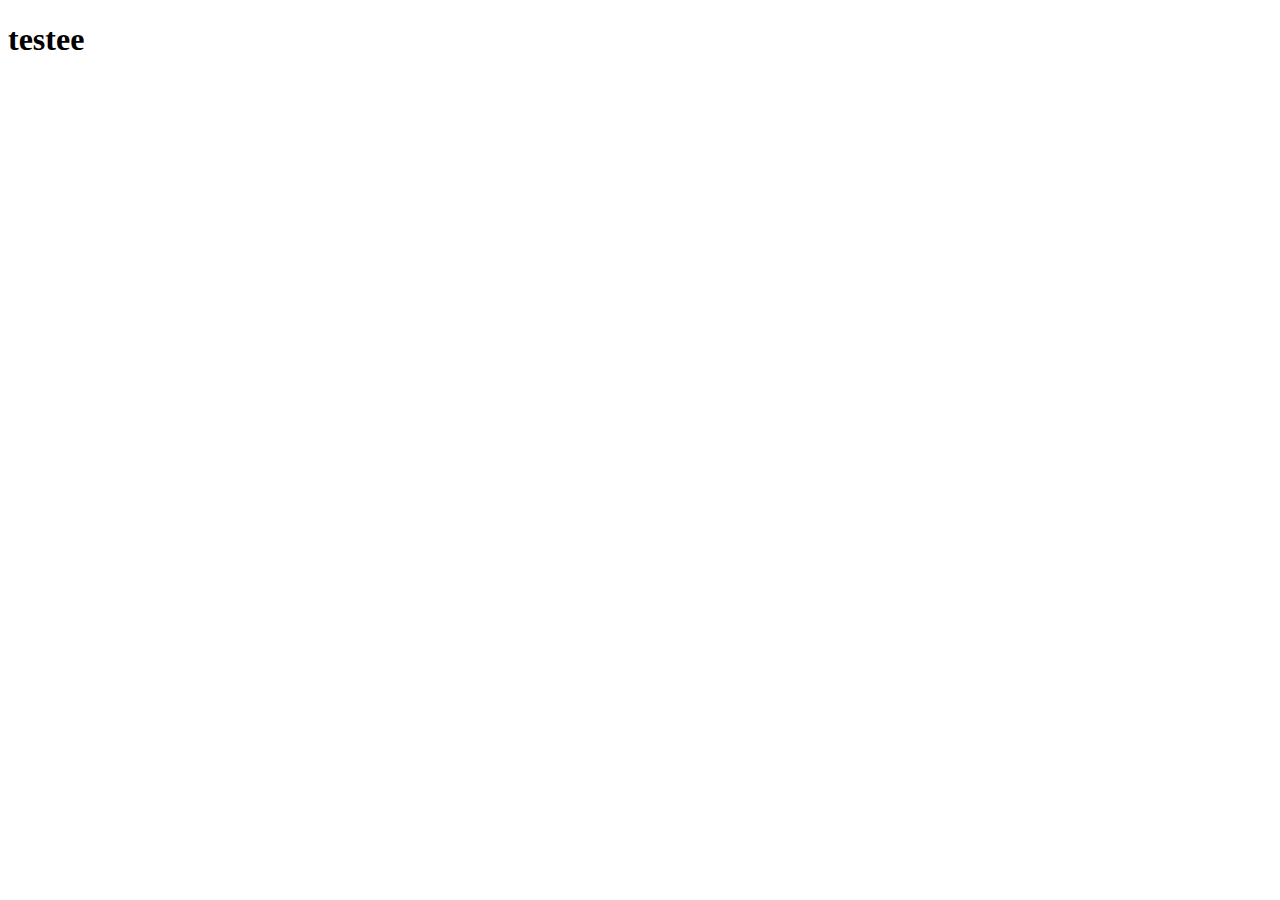
==== projeto/index.html @ e161057f "update 26/07" ====
<!DOCTYPE html>
<html lang="pt-BR">
<head>
    <meta charset="UTF-8">
    <meta http-equiv="X-UA-Compatible" content="IE=edge">
    <meta name="viewport" content="width=device-width, initial-scale=1.0">
    <link rel="shortcut icon" href="favicon.ico" type="image/x-icon">
    <title>Document</title>
</head>
<body>
    <h1>testee</h1>
</body>
</html>
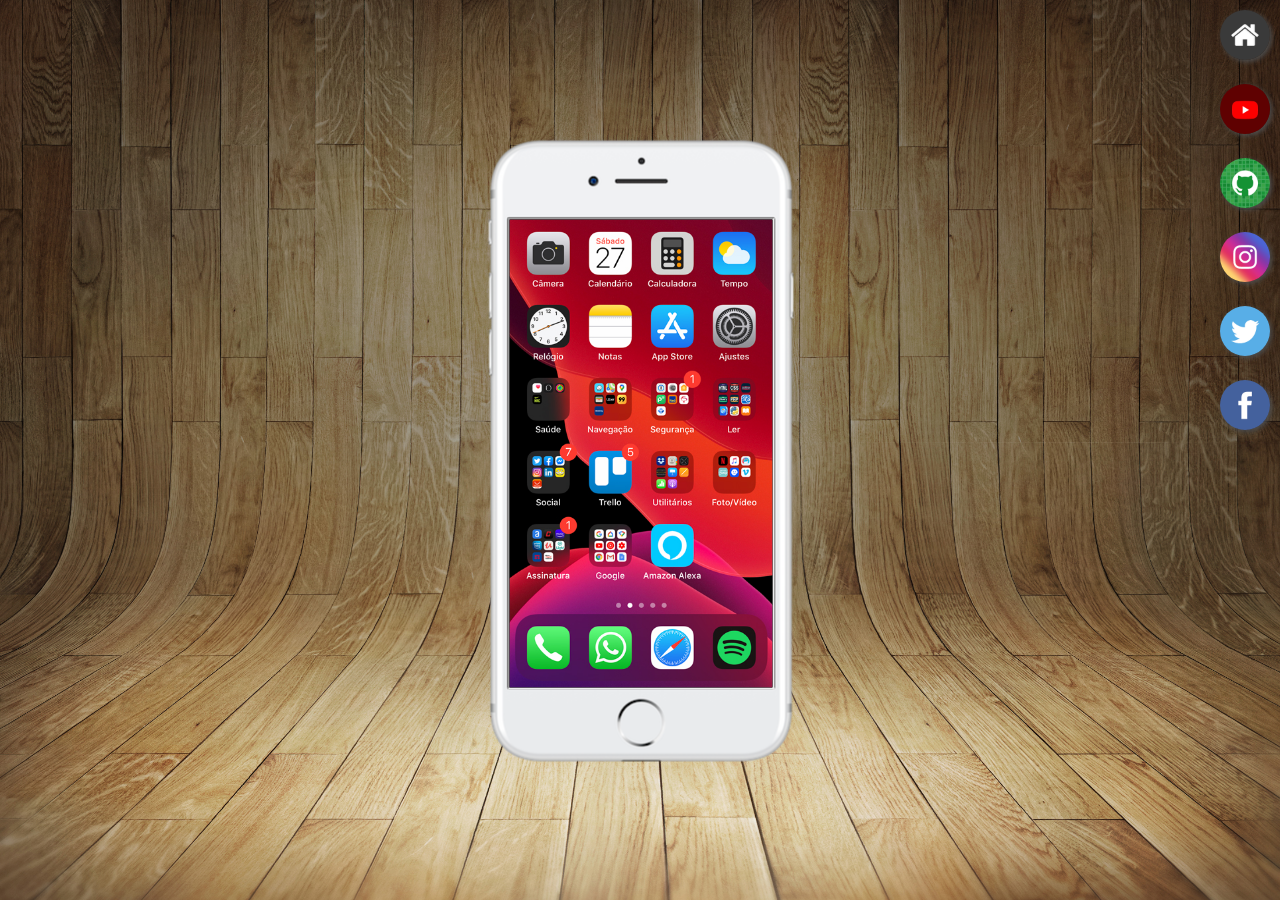
==== commit c81d8539: "Finally the end :)" ====
--- a/projeto/index.html
+++ b/projeto/index.html
@@ -4,10 +4,32 @@
     <meta charset="UTF-8">
     <meta http-equiv="X-UA-Compatible" content="IE=edge">
     <meta name="viewport" content="width=device-width, initial-scale=1.0">
-    <link rel="shortcut icon" href="favicon.ico" type="image/x-icon">
-    <title>Document</title>
+    <link rel="shortcut icon" href="midia/imagens/favicon.ico" type="image/x-icon">
+    <link rel="stylesheet" href="estilos/style.css">
+    <title>Projeto Redes Sociais</title>
 </head>
 <body>
-    <h1>testee</h1>
+    <main>
+        <section id ="telefone">
+            <iframe src="home.html" name="tela" id="tela" >
+                Seu navegador não é compatível com isso
+            </iframe>
+                
+        </section>
+
+        <section id="redes">
+            <a href="home.html" target="tela"> <img src="midia/imagens/logo-home.jpg" alt="Home"></a><br>
+
+            <a href="youtube.html" target="tela"> <img src="midia/imagens/logo-youtube.jpg" alt="Youtube"></a><br>
+
+            <a href="github.html" target="tela"> <img src="midia/imagens/logo-github.jpg" alt="Github"></a><br>
+
+            <a href="instagram.html" target="tela"> <img src="midia/imagens/logo-instagram.jpg" alt="Instagram"></a><br>
+
+            <a href="twiter.html" target="tela"> <img src="midia/imagens/logo-twitter.jpg" alt="Twitter"></a><br>
+
+            <a href="facebook.html" target="tela"> <img src="midia/imagens/logo-facebook.jpg" alt="Facebook"></a>
+        </section>
+    </main>
 </body>
 </html>--- a/projeto/estilos/style.css
+++ b/projeto/estilos/style.css
@@ -0,0 +1,69 @@
+@charset "UTF-8";
+
+*{
+    margin: 0px;
+    padding: 0px;
+    font-family: Arial, Helvetica, sans-serif;
+}
+
+html, body{
+    height: 100vh;
+    width: 100vw;
+    background-color: black;
+}
+
+body {
+    background: url('../midia/imagens/fundo-madeira.jpg') no-repeat top center;
+    background-size: cover;
+    background-attachment: fixed;
+}
+
+main{
+    height: 100vh;
+    position: relative;
+ 
+}
+        /*CONFIGURANDO TELA DO CELULAR*/
+        
+section#telefone{
+    position: absolute; /*Position absolute pois é ele que vou alterar*/
+    top: 50%;
+    left: 50%;
+    transform: translate(-50%, -50%); /*Centralizando corretamente*/
+    
+    height: 625px;
+    width: 309px;
+    background:url('../midia/imagens/frame-iphone.png') no-repeat;
+    
+}
+
+iframe#tela{
+    position: relative;
+    top: 80px;
+    left: 22px;
+    width: 263px;
+    height: 468px;
+}
+
+        /*CONFIGURANDO BOTÕES LATERAIS*/
+
+section#redes{
+    text-align: right;
+}
+
+section#redes img{
+    width: 50px;
+    margin:10px;
+    border-radius: 50%;
+    box-shadow: 2px 2px 5px rgb(77, 77, 77);
+    box-sizing: border-box; /*Para a borda fazer parte da caixa e não alterar a posição dos elementos de redes sociais quando eu passar o mouse por cima*/
+
+}
+/*ações que ocorrem quando o mouse passa por cima*/
+section#redes img:hover{
+    border: 2px solid rgba(255, 255, 255, 0.575);
+    text-decoration: double;
+    transform: translate(-3px, -3px);
+    box-shadow: 5px 5px 10px black;
+    transition: transform 0.2s border 0.5s;
+}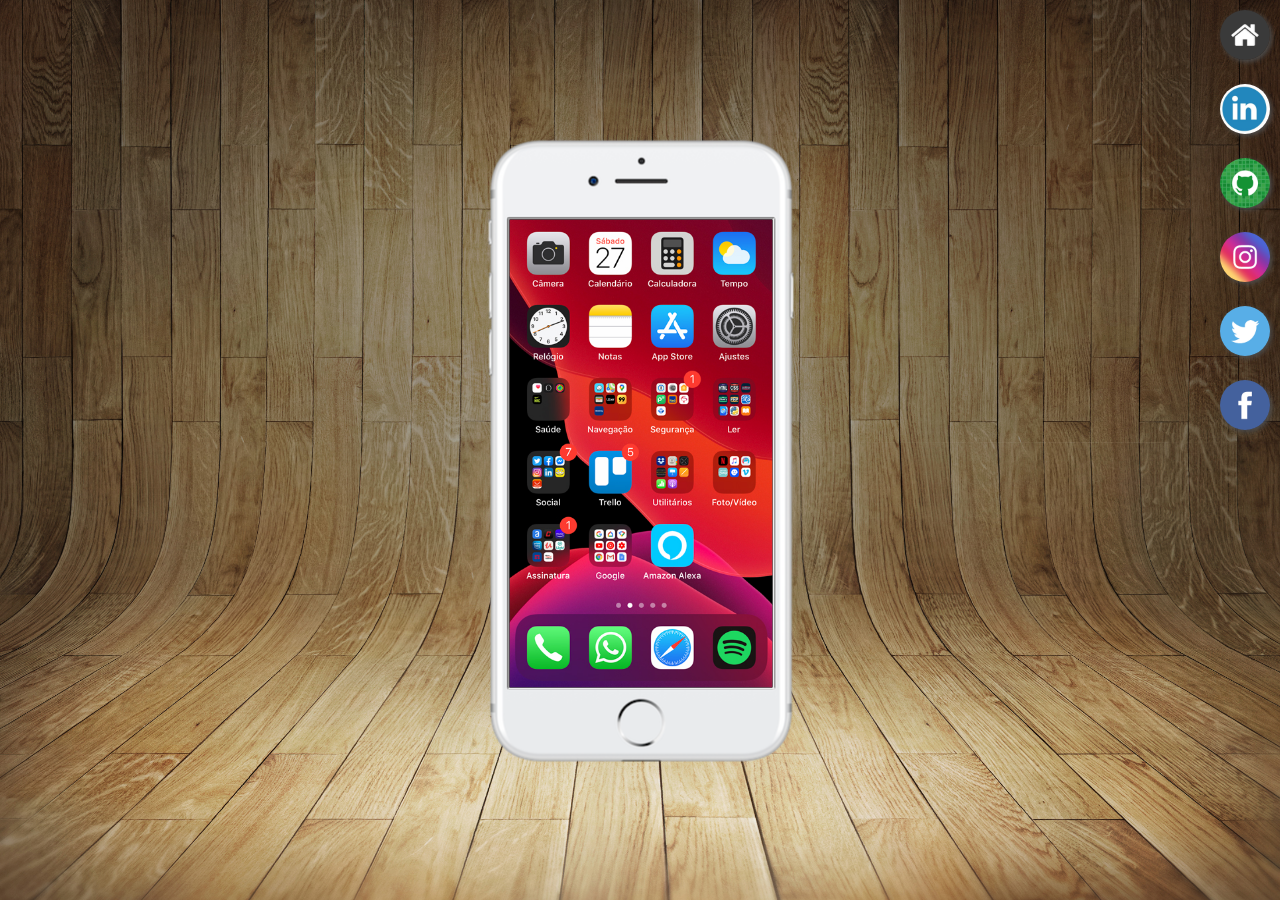
==== commit 409465c9: "Update!" ====
--- a/projeto/index.html
+++ b/projeto/index.html
@@ -20,7 +20,7 @@
         <section id="redes">
             <a href="home.html" target="tela"> <img src="midia/imagens/logo-home.jpg" alt="Home"></a><br>
 
-            <a href="youtube.html" target="tela"> <img src="midia/imagens/logo-youtube.jpg" alt="Youtube"></a><br>
+            <a href="Linkedin.html" target="tela"> <img src="midia/imagens/logo-linkedin.jpg" alt="Linkedin"></a><br>
 
             <a href="github.html" target="tela"> <img src="midia/imagens/logo-github.jpg" alt="Github"></a><br>
 
